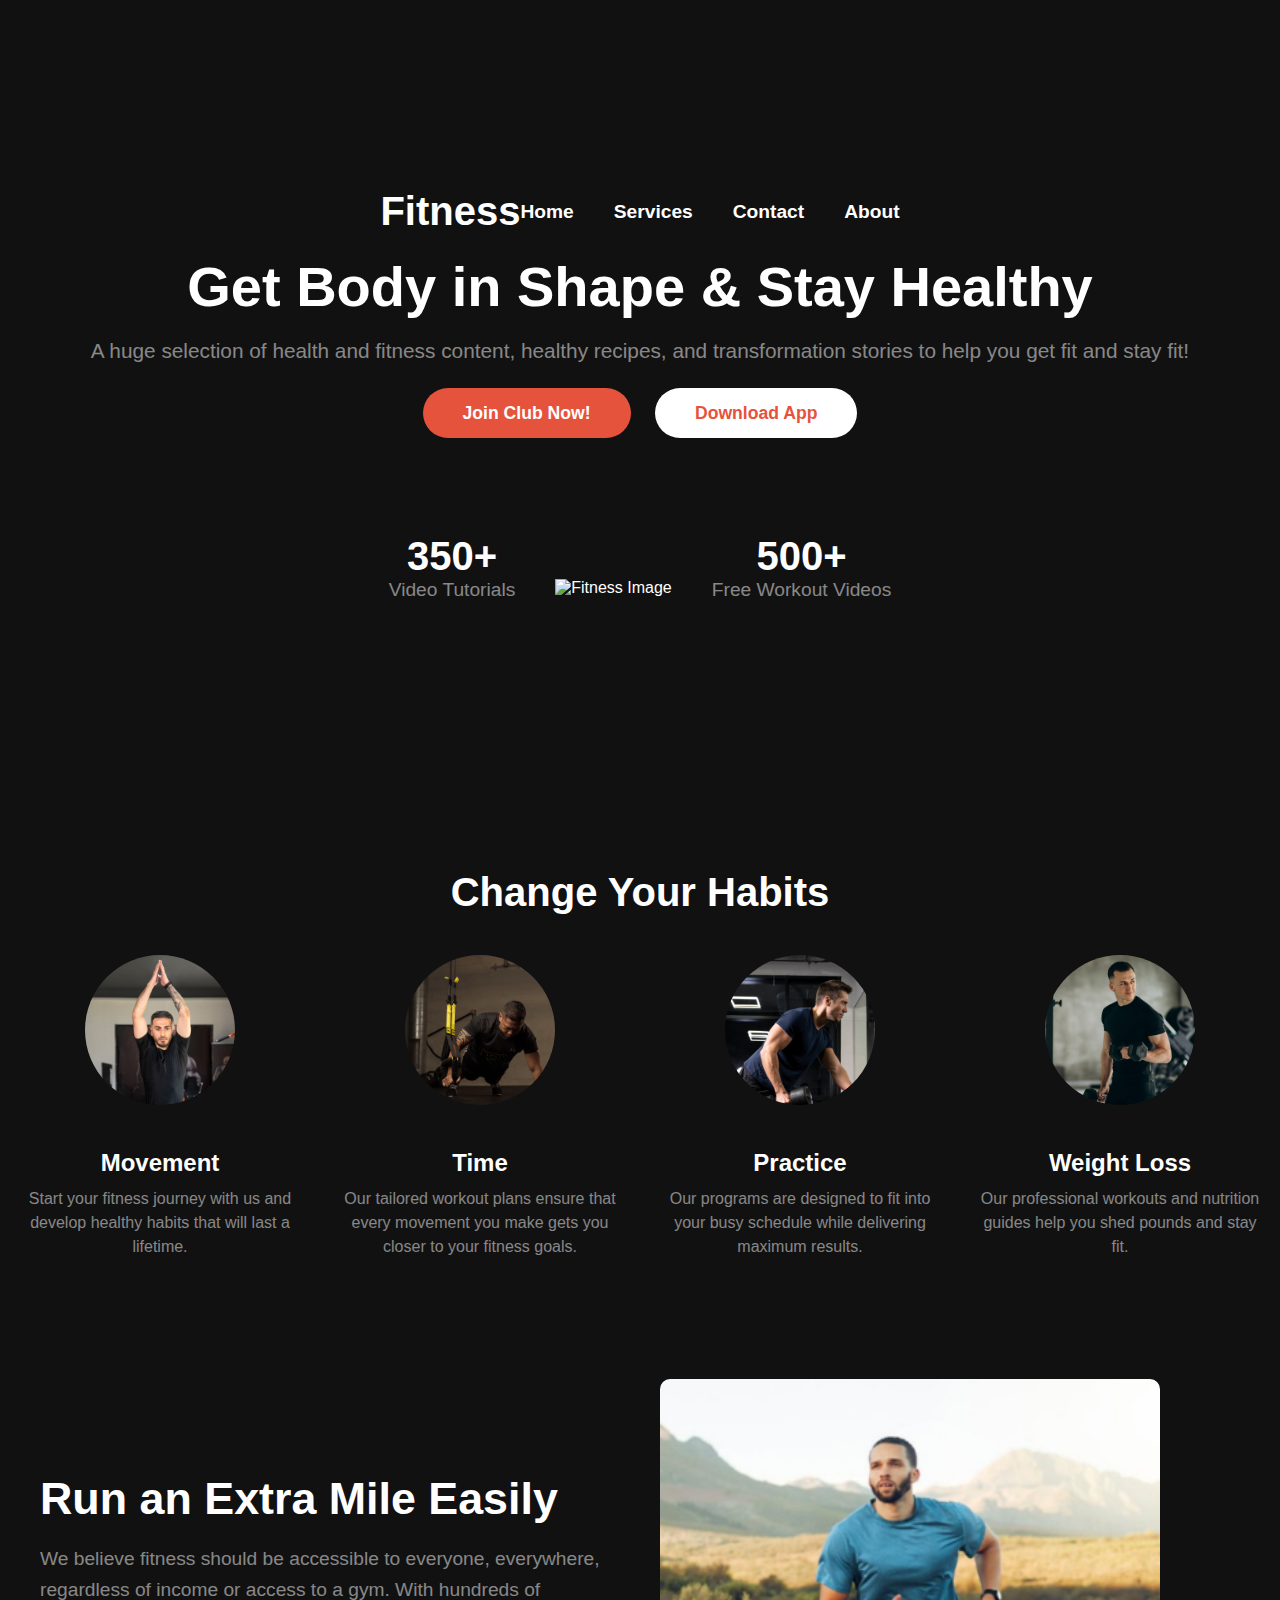
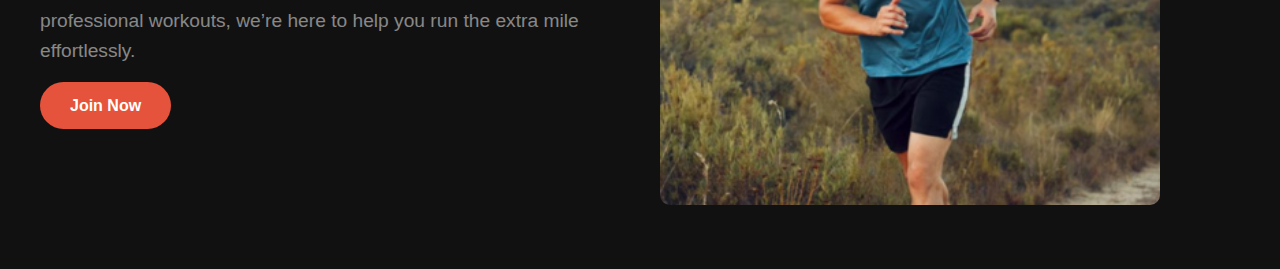
==== index.html @ 3d21db35 "first commit" ====
<!DOCTYPE html>
<html lang="en">
<head>
    <meta charset="UTF-8">
    <meta name="viewport" content="width=device-width, initial-scale=1.0">
    <title>Fitness Club - Get in Shape</title>
    <link rel="stylesheet" href="styles.css">
    <link rel="stylesheet" href="https://cdnjs.cloudflare.com/ajax/libs/font-awesome/6.0.0-beta3/css/all.min.css">
</head>
<body>
    <!-- Hero Section -->
    <header class="hero-section">
        <nav class="navbar">
            <div class="logo">
                <h2>Fitness</h2>
            </div>
            <ul class="nav-links">
                <li><a href="#">Home</a></li>
                <li><a href="#">Services</a></li>
                <li><a href="#">Contact</a></li>
                <li><a href="#">About</a></li>
            </ul>
        </nav>
        <div class="hero-content">
            <div class="hero-text">
                <h1>Get Body in Shape & Stay Healthy</h1>
                <p>A huge selection of health and fitness content, healthy recipes, and transformation stories to help you get fit and stay fit!</p>
                <div class="cta-buttons">
                    <a href="#" class="btn primary-btn">Join Club Now!</a>
                    <a href="#" class="btn secondary-btn">Download App</a>
                </div>
            </div>
            <div class="stats">
                <div class="mini-cards">
                    <h3>350+</h3>
                    <p>Video Tutorials</p>
                </div>
                <img src="images/images 2.png" alt="Fitness Image" class="stats-img">
                <div class="mini-cards">
                    <h3>500+</h3>
                    <p>Free Workout Videos</p>
                </div>
            </div>
        </div>
    </header>

    <section class="core-features">
        <h2>Change Your Habits</h2>
        <div class="features-grid">
            <div class="feature-item">
                <img class="round-image" src="images/image 2.png" alt="Movement">
                <h3>Movement</h3>
                <p>Start your fitness journey with us and develop healthy habits that will last a lifetime.</p>
            </div>
            <div class="feature-item">
                <img class="round-image" src="images/image 3.png" alt="Time">
                <h3>Time</h3>
                <p>Our tailored workout plans ensure that every movement you make gets you closer to your fitness goals.</p>
            </div>
            <div class="feature-item">
                <img class="round-image" src="images/image 4.png" alt="Practice">
                <h3>Practice</h3>
                <p>Our programs are designed to fit into your busy schedule while delivering maximum results.</p>
            </div>
            <div class="feature-item">
                <img class="round-image" src="images/image 5.png" alt="Weight Loss">
                <h3>Weight Loss</h3>
                <p>Our professional workouts and nutrition guides help you shed pounds and stay fit.</p>
            </div>
        </div>
    </section>
    

    <section class="run-extra-mile">
        <div class="content-wrapper">
            <div class="text-section">
                <h2>Run an Extra Mile Easily</h2>
                <p>We believe fitness should be accessible to everyone, everywhere, regardless of income or access to a gym. With hundreds of professional workouts, we’re here to help you run the extra mile effortlessly.</p>
                <a href="#" class="btn primary-btn">Join Now</a>
            </div>
            <div class="image-section">
                <img src="images/run.png" alt="Running Image">
            </div>
        </div>
    </section>
    


    
    
</body>
</html>
---- styles.css ----
/* General Styles */
* {
    margin: 0;
    padding: 0;
    box-sizing: border-box;
}

body {
    font-family: 'Arial', sans-serif;
    background-color: #222; /* Dark background */
    color: white;
}

a {
    text-decoration: none;
    color: inherit;
}

/* Title and Subtitle Styles */
h1, h2, h3 {
    color: rgb(255, 255, 255); /* Pure white for titles */
}

p {
    color: rgba(255, 255, 255, 0.5); /* 50% opacity for subtitles */
}

/* Navbar Styles */
.navbar {
    display: flex;
    justify-content: space-between;
    align-items: center;
    background-color: #111;
    padding: 20px 50px;
}

.logo h2 {
    color: rgb(255, 255, 255); /* Pure white for logo title */
    font-size: 2.5rem;
    font-weight: bold;
}

.nav-links {
    list-style: none;
    display: flex;
    gap: 40px;
}

.nav-links li {
    display: inline-block;
}

.nav-links a {
    font-weight: bold;
    font-size: 1.2rem;
    color: rgb(255, 255, 255); /* Pure white for navbar links */
    transition: color 0.3s ease;
}

.nav-links a:hover {
    color: rgb(230, 83, 60); /* Hover color remains the primary color */
}

/* Hero Section */
.hero-section {
    background-color: #111; /* Dark background */
    min-height: 90vh;
    display: flex;
    flex-direction: column;
    justify-content: center;
    align-items: center;
    text-align: center;
    padding: 0 20px;
}

.hero-content {
    display: flex;
    flex-direction: column;
    align-items: center;
}

.hero-text {
    margin-bottom: 20px; /* Add spacing between text and buttons */
}

.hero-content h1 {
    font-size: 3.5rem;
    margin-bottom: 20px;
}

.hero-content p {
    font-size: 1.3rem;
    margin-bottom: 40px;
}

.cta-buttons {
    margin-bottom: 50px;
}

.cta-buttons .btn {
    padding: 15px 40px;
    border-radius: 30px;
    margin: 10px;
    font-size: 1.1rem;
    font-weight: bold;
    transition: background 0.3s ease;
}

.primary-btn {
    background: rgb(230, 83, 60); /* Primary color for Join button */
    color: white;
}

.primary-btn:hover {
    background: #c35440;
}

.secondary-btn {
    background: white;
    color: rgb(230, 83, 60);
}

.secondary-btn:hover {
    background: #f1f1f1;
    color: #c35440;
}

/* Stats Section */
.stats {
    display: flex;
    justify-content: center;
    align-items: center;
    gap: 40px;
    margin-top: 40px;
}

.stats div {
    text-align: center; /* Center text for stats */
}

.stats div h3 {
    font-size: 2.5rem;
}

.stats div p {
    font-size: 1.2rem;
}



/* Core Features Section */
.core-features {
    background-color: #111; /* Dark background for the section */
    color: white;
    padding: 60px 20px;
    text-align: center;
}

.core-features h2 {
    font-size: 2.5rem;
    margin-bottom: 40px;
}

.features-grid {
    display: grid;
    grid-template-columns: repeat(4, 1fr); /* Four columns for larger screens */
    gap: 40px;
}

.feature-item {
    text-align: center;
}

.feature-item h3 {
    font-size: 1.5rem;
    margin-top: 20px;
    margin-bottom: 10px;
}

.feature-item p {
    font-size: 1rem;
    line-height: 1.5;
}

/* Round Image */
.round-image {
    border-radius: 50%;
    width: 150px;
    height: 150px;
    object-fit: cover; /* Ensure the image stays round and centered */
    margin-bottom: 20px;
}

/* Run an Extra Mile Section */
.run-extra-mile {
    background-color: #111; /* Dark background to match the theme */
    color: white;
    padding: 60px 20px;
    display: flex;
    justify-content: center;
    align-items: center;
}

.content-wrapper {
    display: flex;
    flex-direction: row;
    align-items: center;
    max-width: 1200px;
    width: 100%;
    gap: 40px;
}

.text-section {
    flex: 1;
    text-align: left;
}

.text-section h2 {
    font-size: 2.8rem;
    margin-bottom: 20px;
}

.text-section p {
    font-size: 1.2rem;
    line-height: 1.6;
    margin-bottom: 30px;
}

.text-section .btn {
    padding: 15px 30px;
    background-color: rgb(230, 83, 60); /* Primary button color */
    color: white;
    border-radius: 30px;
    text-decoration: none;
    font-weight: bold;
}

.image-section {
    flex: 1;
}

.image-section img {
    width: 100%;
    max-width: 500px; /* Adjust image size */
    height: auto;
    border-radius: 10px;
}

/* Trainings and Exercises Section */
.trainings-exercises {
    background-color: #111; /* Dark background */
    color: white;
    padding: 60px 20px;
    text-align: center;
}

.trainings-exercises h2 {
    font-size: 2.5rem;
    color: rgb(255, 255, 255); /* Pure white for title */
    margin-bottom: 20px;
}

.trainings-exercises p {
    font-size: 1.2rem;
    color: rgba(255, 255, 255, 0.5); /* 50% opacity for subtitle */
    margin-bottom: 40px;
}

.exercises-grid {
    display: grid;
    grid-template-columns: repeat(4, 1fr); /* Four columns for larger screens */
    gap: 40px;
}

.exercise-item {
    text-align: center;
}

.exercise-item img {
    width: 100%;
    max-width: 250px;
    height: auto;
    border-radius: 10px;
    margin-bottom: 20px;
}

.exercise-item h3 {
    font-size: 1.5rem;
    color: rgb(255, 255, 255); /* Pure white for exercise names */
    margin-bottom: 10px;
}

.exercise-item p {
    font-size: 1rem;
    color: rgba(255, 255, 255, 0.5); /* 50% opacity for exercise descriptions */
    line-height: 1.5;
}




/* Responsive Design */
@media (max-width: 768px) {
    .hero-content {
        flex-direction: column; /* Ensure column direction on small screens */
    }

    .hero-content h1 {
        font-size: 2.8rem;
    }

    .cta-buttons .btn {
        font-size: 1rem;
        padding: 10px 30px;
    }

    .stats {
        flex-direction: column;
        gap: 20px;
    }

    .features-grid {
        grid-template-columns: 1fr; /* Stack features on small screens */
        gap: 20px;
    }

    .core-features h2 {
        font-size: 2rem;
    }

    .feature-item h3 {
        font-size: 1.2rem;
    }

    .content-wrapper {
        flex-direction: column;
        text-align: center;
    }

    .text-section {
        text-align: center;
    }

    .image-section img {
        max-width: 100%;
        margin-top: 20px;
    }
}
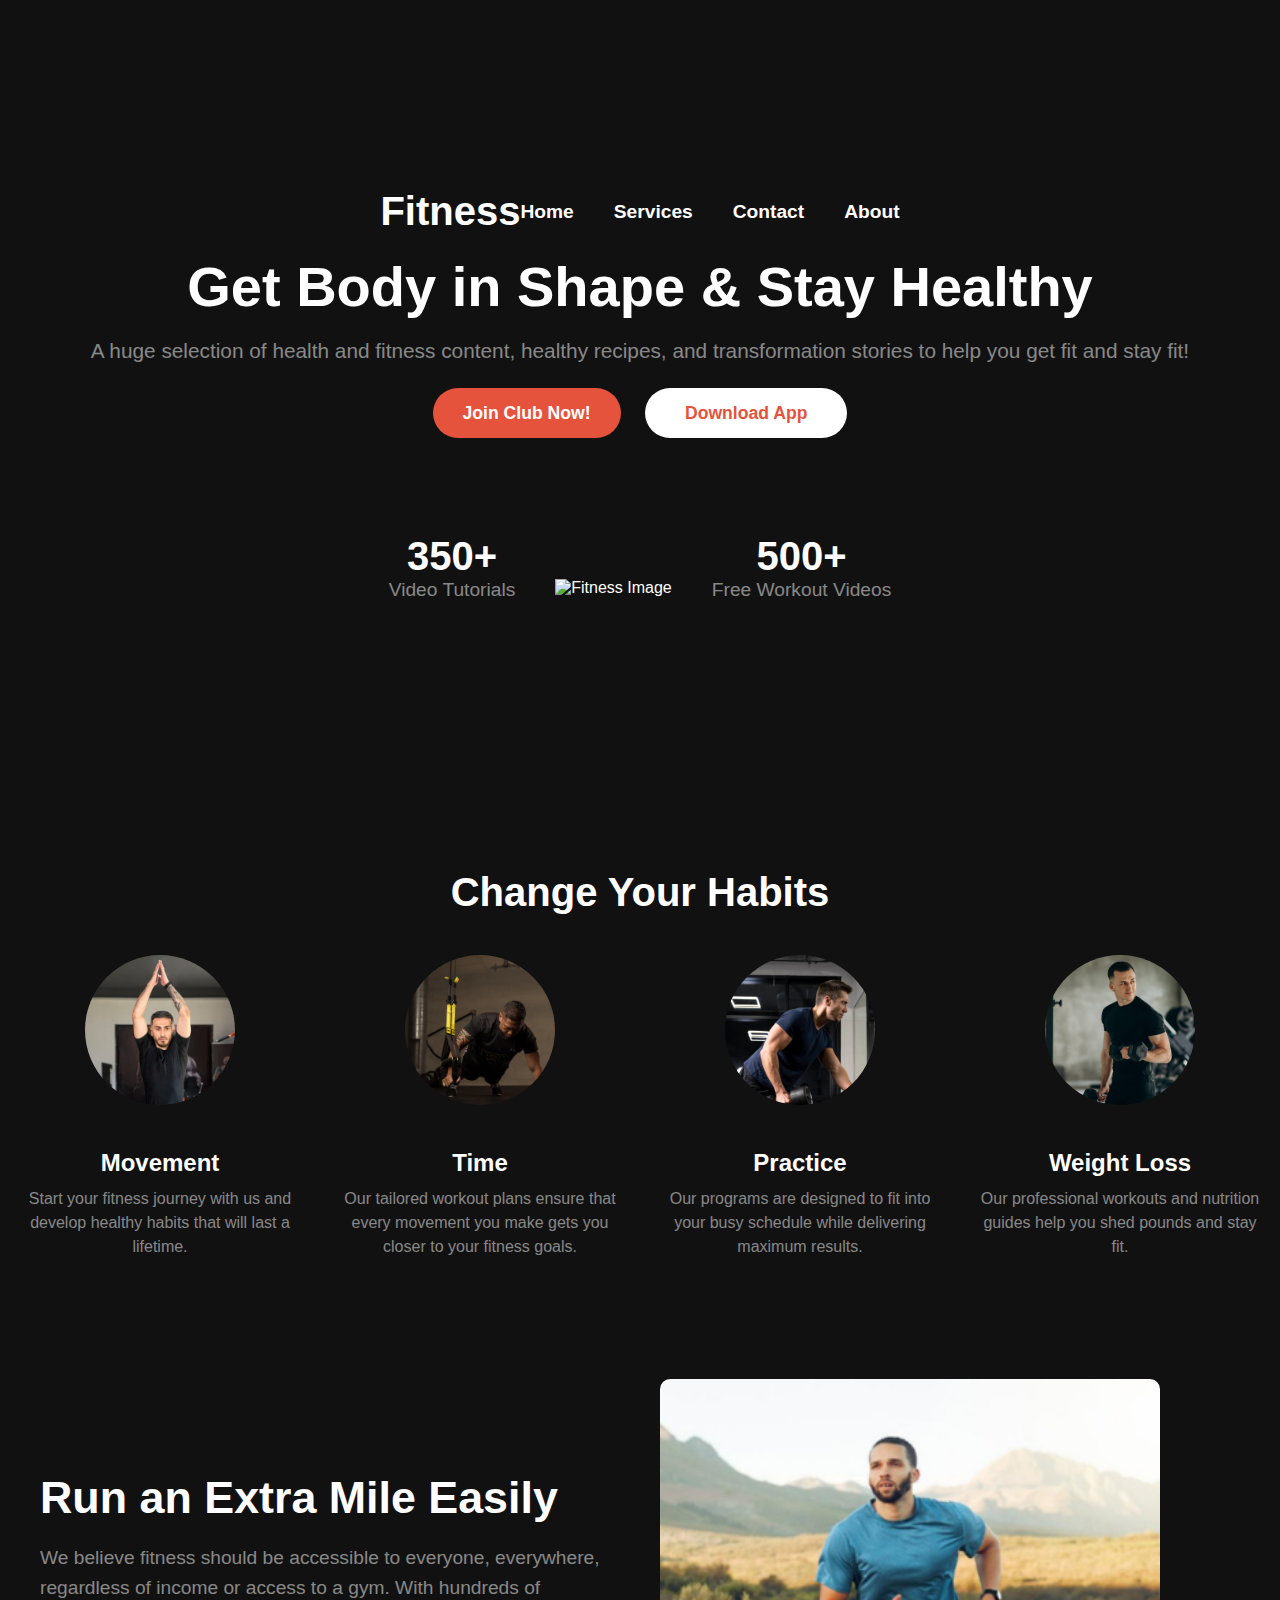
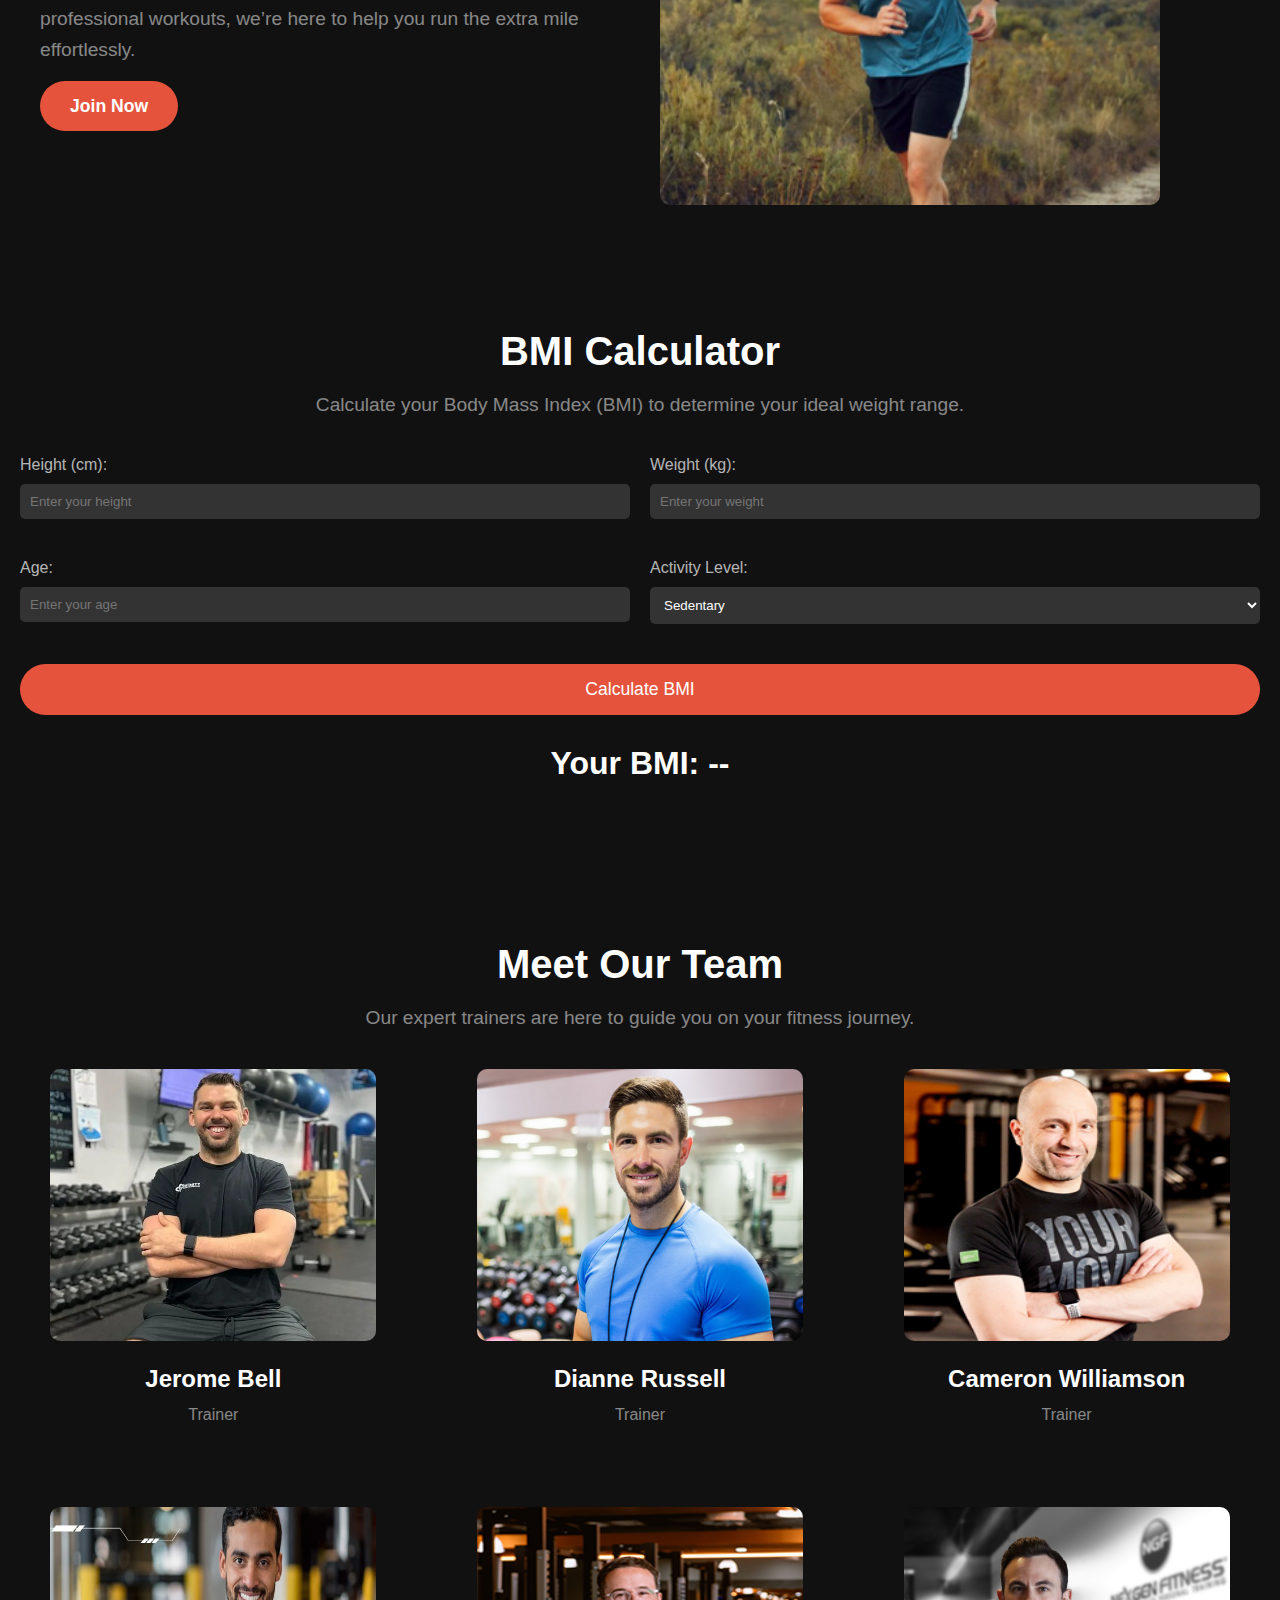
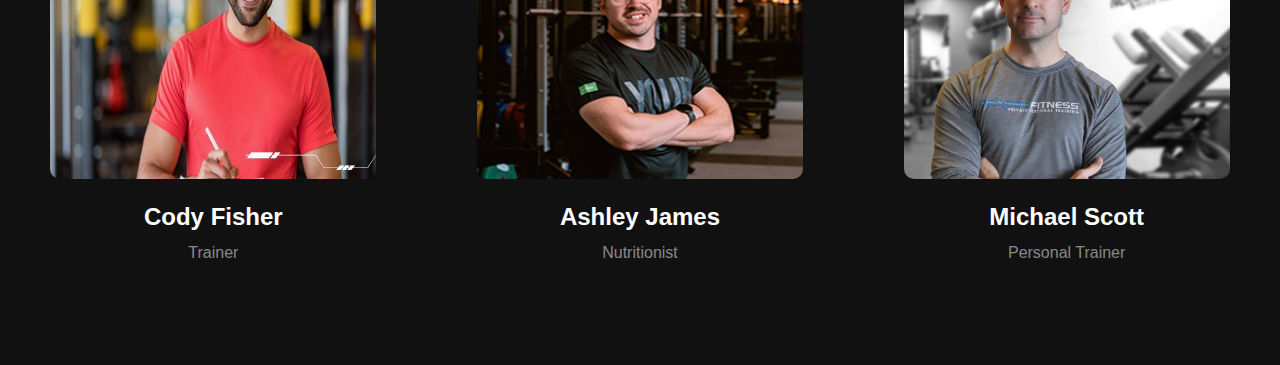
==== commit 3131c316: "team section done" ====
--- a/index.html
+++ b/index.html
@@ -86,7 +86,93 @@
     
 
 
+    <section class="bmi-calculator">
+        <h2>BMI Calculator</h2>
+        <p>Calculate your Body Mass Index (BMI) to determine your ideal weight range.</p>
+        
+        <div class="calculator-form">
+            <div class="form-group">
+                <label for="height">Height (cm):</label>
+                <input type="number" id="height" name="height" placeholder="Enter your height">
+            </div>
     
+            <div class="form-group">
+                <label for="weight">Weight (kg):</label>
+                <input type="number" id="weight" name="weight" placeholder="Enter your weight">
+            </div>
+    
+            <div class="form-group">
+                <label for="age">Age:</label>
+                <input type="number" id="age" name="age" placeholder="Enter your age">
+            </div>
+    
+            <div class="form-group">
+                <label for="activity">Activity Level:</label>
+                <select id="activity" name="activity">
+                    <option value="sedentary">Sedentary</option>
+                    <option value="light">Lightly Active</option>
+                    <option value="moderate">Moderately Active</option>
+                    <option value="very">Very Active</option>
+                </select>
+            </div>
+    
+            <button class="btn primary-btn" onclick="calculateBMI()">Calculate BMI</button>
+        </div>
+    
+        <div class="bmi-result">
+            <h3>Your BMI: <span id="bmi-value">--</span></h3>
+            <p id="bmi-status"></p>
+        </div>
+    </section>
+    
+    <!-- optional secction  -->
+
+
+
+    <!-- optional secction  -->
+
+
+    
+    <!-- Meet Our Team Section  -->
+    <section class="meet-our-team">
+        <h2>Meet Our Team</h2>
+        <p>Our expert trainers are here to guide you on your fitness journey.</p>
+        
+        <div class="team-grid">
+            <div class="team-member">
+                <div class="team-member-img-div"><img src="images/trainer1.png" alt="Jerome Bell"></div>
+                <h3>Jerome Bell</h3>
+                <p>Trainer</p>
+            </div>
+            <div class="team-member">
+                <div class="team-member-img-div"><img src="images/trainer2.png" alt="Jerome Bell"></div>
+                <h3>Dianne Russell</h3>
+                <p>Trainer</p>
+            </div>
+            <div class="team-member">
+                <div class="team-member-img-div"><img src="images/trainer3.png" alt="Jerome Bell"></div>
+                <h3>Cameron Williamson</h3>
+                <p>Trainer</p>
+            </div>
+            <div class="team-member">
+                <div class="team-member-img-div"><img src="images/trainer4.png" alt="Jerome Bell"></div>
+                <h3>Cody Fisher</h3>
+                <p>Trainer</p>
+            </div>
+            <div class="team-member">
+                <div class="team-member-img-div"><img src="images/trainer5.png" alt="Jerome Bell"></div>
+                <h3>Ashley James</h3>
+                <p>Nutritionist</p>
+            </div>
+            <div class="team-member">
+                <div class="team-member-img-div"><img src="images/trainer6.png" alt="Jerome Bell"></div>
+                <h3>Michael Scott</h3>
+                <p>Personal Trainer</p>
+            </div>
+        </div>
+    </section>
+    
+    <!-- Meet Our Team Section  -->
     
 </body>
 </html>
--- a/styles.css
+++ b/styles.css
@@ -103,7 +103,7 @@
     margin: 10px;
     font-size: 1.1rem;
     font-weight: bold;
-    transition: background 0.3s ease;
+    
 }
 
 .primary-btn {
@@ -295,6 +295,138 @@
     color: rgba(255, 255, 255, 0.5); /* 50% opacity for exercise descriptions */
     line-height: 1.5;
 }
+/* BMI Calculator Section */
+.bmi-calculator {
+    background-color: #111; /* Dark background */
+    color: white;
+    padding: 60px 20px;
+    text-align: center;
+}
+
+.bmi-calculator h2 {
+    font-size: 2.5rem;
+    color: rgb(255, 255, 255); /* Pure white for title */
+    margin-bottom: 20px;
+}
+
+.bmi-calculator p {
+    font-size: 1.2rem;
+    color: rgba(255, 255, 255, 0.5); /* 50% opacity for subtitle */
+    margin-bottom: 40px;
+}
+
+.calculator-form {
+    display: grid;
+    grid-template-columns: repeat(2, 1fr);
+    gap: 20px;
+    margin-bottom: 30px;
+}
+
+.form-group {
+    display: flex;
+    flex-direction: column;
+    align-items: flex-start;
+    color: rgba(255, 255, 255, 0.7); /* Slightly lighter color for labels */
+}
+
+.form-group label {
+    margin-bottom: 10px;
+}
+
+.form-group input,
+.form-group select {
+    width: 100%;
+    padding: 10px;
+    border: none;
+    border-radius: 5px;
+    background-color: #333;
+    color: white;
+    margin-bottom: 20px;
+}
+
+.btn.primary-btn {
+    grid-column: span 2;
+    padding: 15px 30px;
+    background-color: rgb(230, 83, 60);
+    color: white;
+    border-radius: 30px;
+    cursor: pointer;
+    border: none;
+    font-size: 1.1rem;
+}
+
+.bmi-result {
+    margin-top: 30px;
+}
+
+.bmi-result h3 {
+    font-size: 2rem;
+    color: rgb(255, 255, 255);
+}
+
+.bmi-result p {
+    font-size: 1.2rem;
+    color: rgba(255, 255, 255, 0.5);
+}
+
+
+/* Meet Our Team Section */
+.meet-our-team {
+    background-color: #111; /* Dark background */
+    color: white;
+    padding: 60px 20px;
+    text-align: center;
+}
+
+.meet-our-team h2 {
+    font-size: 2.5rem;
+    color: rgb(255, 255, 255); /* Pure white for title */
+    margin-bottom: 20px;
+}
+
+.meet-our-team p {
+    font-size: 1.2rem;
+    color: rgba(255, 255, 255, 0.5); /* 50% opacity for subtitle */
+    margin-bottom: 40px;
+}
+
+.team-grid {
+    display: grid;
+    grid-template-columns: repeat(3, 1fr); /* Three columns for larger screens */
+    gap: 40px;
+}
+
+.team-member {
+    text-align: center;
+}
+
+.team-member img {
+    width: 100%;
+    
+    height: auto;
+    border-radius: 10px;
+    margin-bottom: 20px;
+    height: 272px;
+    width: 326px;
+}
+/* .team-member-img-div{
+    height: 272px;
+    width: 326px;
+} */
+.team-member h3 {
+    font-size: 1.5rem;
+    color: rgb(255, 255, 255); /* Pure white for team member names */
+    margin-bottom: 10px;
+}
+
+.team-member p {
+    font-size: 1rem;
+    color: rgba(255, 255, 255, 0.5); /* 50% opacity for team member roles */
+    line-height: 1.5;
+}
+
+
+
 
 
 
@@ -345,4 +477,23 @@
         max-width: 100%;
         margin-top: 20px;
     }
-}
+    .calculator-form {
+        grid-template-columns: 1fr; /* Stack form fields on small screens */
+    }
+
+    .bmi-calculator h2 {
+        font-size: 2rem;
+    }
+    .team-grid {
+        grid-template-columns: 1fr; /* Stack team members on small screens */
+        gap: 20px;
+    }
+
+    .meet-our-team h2 {
+        font-size: 2rem;
+    }
+
+    .team-member h3 {
+        font-size: 1.2rem;
+    }
+}
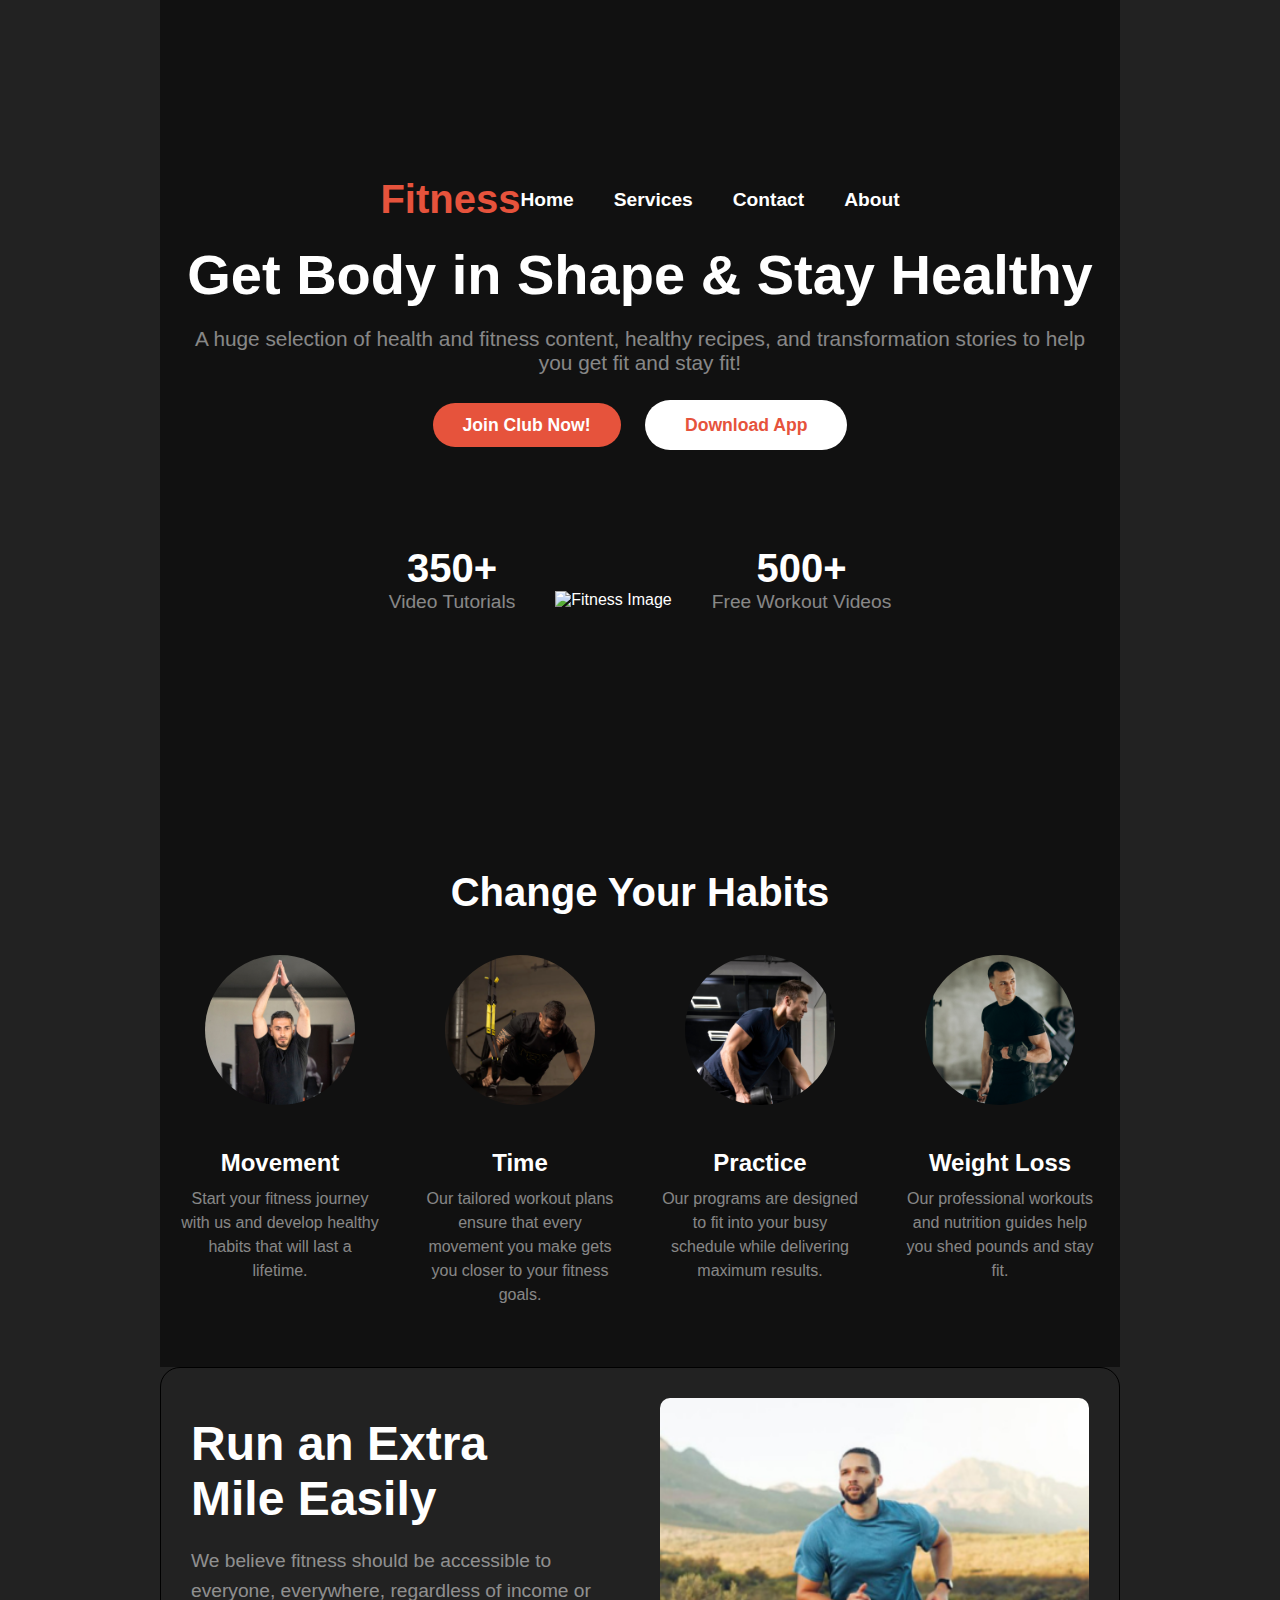
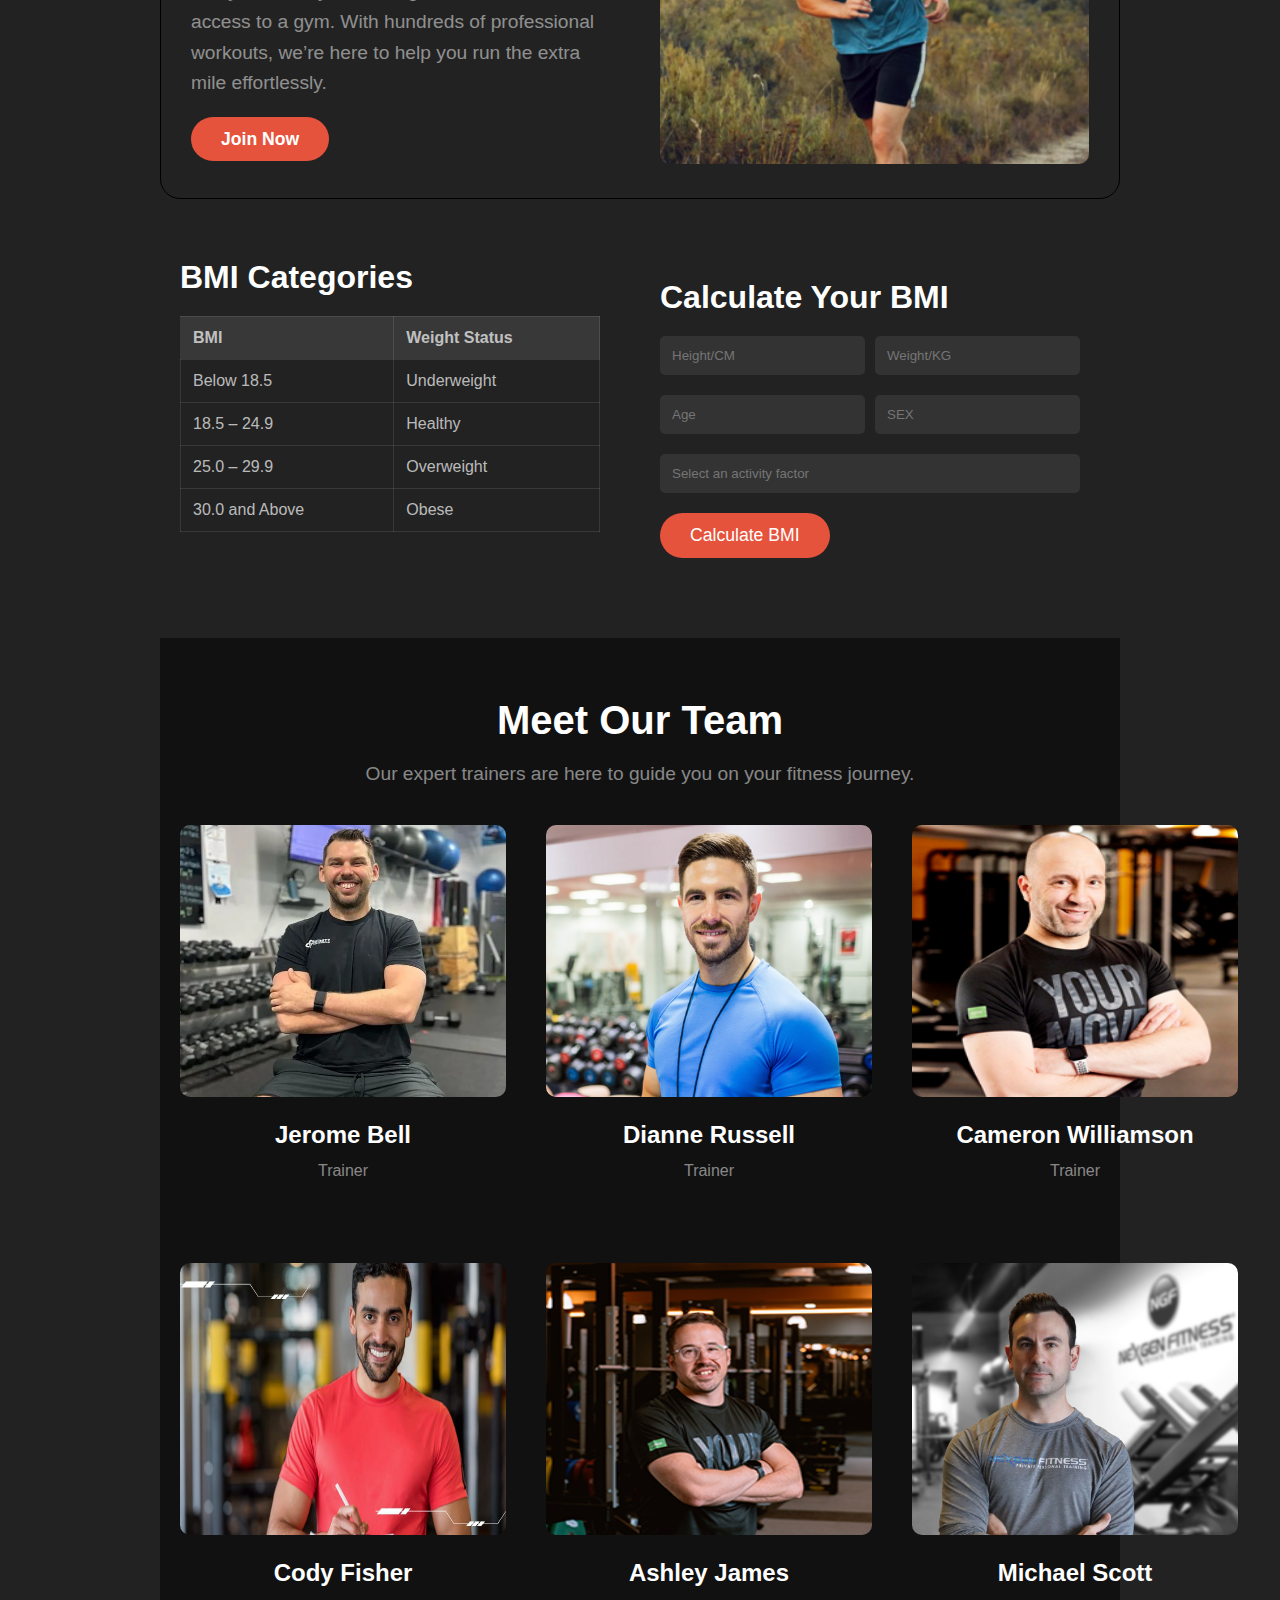
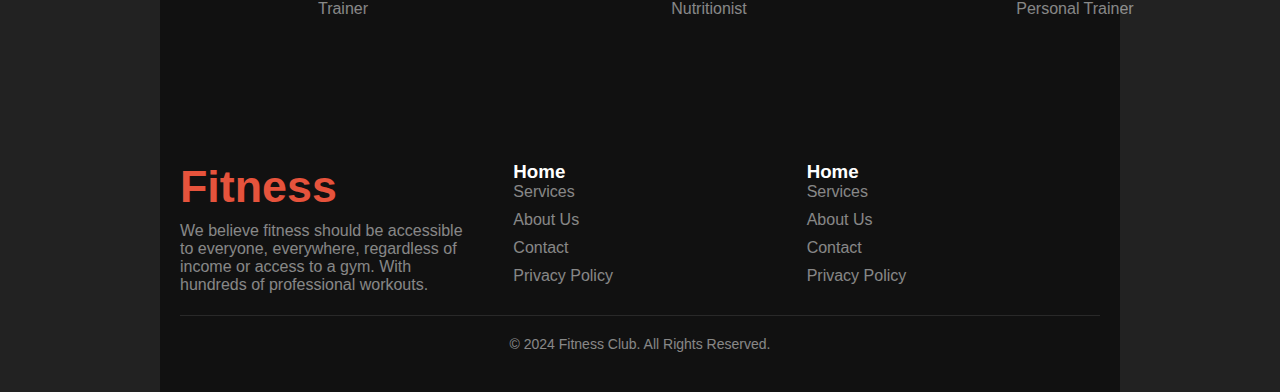
==== commit 33d925e2: "footer section done" ====
--- a/index.html
+++ b/index.html
@@ -7,7 +7,7 @@
     <link rel="stylesheet" href="styles.css">
     <link rel="stylesheet" href="https://cdnjs.cloudflare.com/ajax/libs/font-awesome/6.0.0-beta3/css/all.min.css">
 </head>
-<body>
+<body class="both-side-margin">
     <!-- Hero Section -->
     <header class="hero-section">
         <nav class="navbar">
@@ -74,7 +74,7 @@
     <section class="run-extra-mile">
         <div class="content-wrapper">
             <div class="text-section">
-                <h2>Run an Extra Mile Easily</h2>
+                <h2>Run an Extra <br> Mile Easily</h2>
                 <p>We believe fitness should be accessible to everyone, everywhere, regardless of income or access to a gym. With hundreds of professional workouts, we’re here to help you run the extra mile effortlessly.</p>
                 <a href="#" class="btn primary-btn">Join Now</a>
             </div>
@@ -86,42 +86,57 @@
     
 
 
-    <section class="bmi-calculator">
-        <h2>BMI Calculator</h2>
-        <p>Calculate your Body Mass Index (BMI) to determine your ideal weight range.</p>
-        
-        <div class="calculator-form">
-            <div class="form-group">
-                <label for="height">Height (cm):</label>
-                <input type="number" id="height" name="height" placeholder="Enter your height">
-            </div>
-    
-            <div class="form-group">
-                <label for="weight">Weight (kg):</label>
-                <input type="number" id="weight" name="weight" placeholder="Enter your weight">
-            </div>
-    
-            <div class="form-group">
-                <label for="age">Age:</label>
-                <input type="number" id="age" name="age" placeholder="Enter your age">
-            </div>
-    
-            <div class="form-group">
-                <label for="activity">Activity Level:</label>
-                <select id="activity" name="activity">
-                    <option value="sedentary">Sedentary</option>
-                    <option value="light">Lightly Active</option>
-                    <option value="moderate">Moderately Active</option>
-                    <option value="very">Very Active</option>
-                </select>
-            </div>
-    
-            <button class="btn primary-btn" onclick="calculateBMI()">Calculate BMI</button>
-        </div>
-    
-        <div class="bmi-result">
-            <h3>Your BMI: <span id="bmi-value">--</span></h3>
-            <p id="bmi-status"></p>
+    <section class="bmi-section">
+        <div class="bmi-wrapper">
+            <!-- Left side: BMI Table -->
+            <div class="bmi-table">
+                <h3>BMI Categories</h3>
+                <table>
+                    <thead>
+                        <tr>
+                            <th>BMI</th>
+                            <th>Weight Status</th>
+                        </tr>
+                    </thead>
+                    <tbody>
+                        <tr>
+                            <td>Below 18.5</td>
+                            <td>Underweight</td>
+                        </tr>
+                        <tr>
+                            <td>18.5 – 24.9</td>
+                            <td>Healthy</td>
+                        </tr>
+                        <tr>
+                            <td>25.0 – 29.9</td>
+                            <td>Overweight</td>
+                        </tr>
+                        <tr>
+                            <td>30.0 and Above</td>
+                            <td>Obese</td>
+                        </tr>
+                    </tbody>
+                </table>
+            </div>
+    
+            <!-- Right side: BMI Input Form -->
+            <div class="bmi-input">
+                <h3>Calculate Your BMI</h3>
+                <div class="input-group display-flex">
+                    
+                    <input type="number" class="marjin-tght" placeholder="Height/CM">
+                    <input type="number"  placeholder="Weight/KG">
+                </div>
+                <div class="input-group display-flex ">
+                    <input type="number" class="marjin-tght" placeholder="Age">
+                    <input type="number" c placeholder="SEX">
+                </div>
+                <div class="input-group">
+                    <input type="number"  placeholder="Select an activity factor">
+                </div>
+                <button class="btn primary-btn" >Calculate BMI</button>
+                
+            </div>
         </div>
     </section>
     
@@ -174,5 +189,43 @@
     
     <!-- Meet Our Team Section  -->
     
+    <!-- footer section  -->
+    <footer class="footer">
+        <div class="footer-container">
+            <div class="footer-logo">
+                <h2 class="footer-title">Fitness</h2>
+                <p>We believe fitness should be accessible to everyone, everywhere, regardless of income or access to a gym. With hundreds of professional workouts.</p>
+            </div>
+    
+            <div class="footer-links">
+                <h3>Home</h3>
+                <ul>
+                    
+                    <li><a href="#">Services</a></li>
+                    <li><a href="#">About Us</a></li>
+                    <li><a href="#">Contact</a></li>
+                    <li><a href="#">Privacy Policy</a></li>
+                </ul>
+            </div>
+            <div class="footer-links">
+                <h3>Home</h3>
+                <ul>
+                    
+                    <li><a href="#">Services</a></li>
+                    <li><a href="#">About Us</a></li>
+                    <li><a href="#">Contact</a></li>
+                    <li><a href="#">Privacy Policy</a></li>
+                </ul>
+            </div>
+    
+            
+        </div>
+    
+        <div class="footer-bottom">
+            <p>&copy; 2024 Fitness Club. All Rights Reserved.</p>
+        </div>
+    </footer>
+    
+    
 </body>
 </html>
--- a/styles.css
+++ b/styles.css
@@ -3,12 +3,16 @@
     margin: 0;
     padding: 0;
     box-sizing: border-box;
+    
 }
 
 body {
     font-family: 'Arial', sans-serif;
     background-color: #222; /* Dark background */
     color: white;
+    max-width: 75%;
+    margin-left: auto;
+    margin-right: auto;
 }
 
 a {
@@ -23,6 +27,7 @@
 
 p {
     color: rgba(255, 255, 255, 0.5); /* 50% opacity for subtitles */
+    font-size: 14px;
 }
 
 /* Navbar Styles */
@@ -34,12 +39,18 @@
     padding: 20px 50px;
 }
 
+.display-flex{
+    display: flex;
+    
+}
 .logo h2 {
-    color: rgb(255, 255, 255); /* Pure white for logo title */
+    color: rgb(230, 83, 60); /* Pure white for logo title */
     font-size: 2.5rem;
     font-weight: bold;
 }
-
+.marjin-tght{
+    margin-right: 10px;
+}
 .nav-links {
     list-style: none;
     display: flex;
@@ -193,12 +204,15 @@
 
 /* Run an Extra Mile Section */
 .run-extra-mile {
-    background-color: #111; /* Dark background to match the theme */
-    color: white;
-    padding: 60px 20px;
+    background-color: rgb(34, 34, 34); /* Dark background to match the theme */
+    color: white;
+    padding: 30px;
     display: flex;
     justify-content: center;
     align-items: center;
+    border:solid black 0.2px ;
+    border-radius: 20px;
+    
 }
 
 .content-wrapper {
@@ -218,6 +232,8 @@
 .text-section h2 {
     font-size: 2.8rem;
     margin-bottom: 20px;
+    font-size: 48px;
+font-weight: 900;
 }
 
 .text-section p {
@@ -296,63 +312,90 @@
     line-height: 1.5;
 }
 /* BMI Calculator Section */
-.bmi-calculator {
+/* BMI Section */
+.bmi-section {
     background-color: #111; /* Dark background */
     color: white;
     padding: 60px 20px;
-    text-align: center;
-}
-
-.bmi-calculator h2 {
-    font-size: 2.5rem;
+    background-color: #222;
+}
+
+.bmi-wrapper {
+    display: flex;
+    justify-content: space-between;
+    gap: 40px;
+    max-width: 1200px;
+    margin: 0 auto;
+    
+}
+
+.bmi-table {
+    flex: 1;
+}
+
+.bmi-table h3 {
+    font-size: 2rem;
     color: rgb(255, 255, 255); /* Pure white for title */
     margin-bottom: 20px;
 }
 
-.bmi-calculator p {
+.bmi-table table {
+    width: 100%;
+    border-collapse: collapse;
+}
+
+.bmi-table table th, .bmi-table table td {
+    border: 1px solid rgba(255, 255, 255, 0.1);
+    padding: 12px;
+    text-align: left;
+    color: rgba(255, 255, 255, 0.7); /* Slightly lighter white for table text */
+}
+
+.bmi-table table th {
+    background-color: rgba(255, 255, 255, 0.1);
+}
+
+.bmi-input {
+    flex: 1;
+    padding: 20px;
+     /* Darker input background */
+    border-radius: 10px;
+}
+
+.bmi-input h3 {
+    font-size: 2rem;
+    color: rgb(255, 255, 255); /* Pure white for form title */
+    margin-bottom: 20px;
+}
+
+.input-group {
+    margin-bottom: 20px;
+}
+
+.input-group label {
     font-size: 1.2rem;
-    color: rgba(255, 255, 255, 0.5); /* 50% opacity for subtitle */
-    margin-bottom: 40px;
-}
-
-.calculator-form {
-    display: grid;
-    grid-template-columns: repeat(2, 1fr);
-    gap: 20px;
-    margin-bottom: 30px;
-}
-
-.form-group {
-    display: flex;
-    flex-direction: column;
-    align-items: flex-start;
-    color: rgba(255, 255, 255, 0.7); /* Slightly lighter color for labels */
-}
-
-.form-group label {
+    color: rgba(255, 255, 255, 0.5); /* 50% opacity for labels */
     margin-bottom: 10px;
-}
-
-.form-group input,
-.form-group select {
+    display: block;
+}
+
+.input-group input {
     width: 100%;
-    padding: 10px;
+    padding: 12px;
     border: none;
     border-radius: 5px;
     background-color: #333;
     color: white;
-    margin-bottom: 20px;
 }
 
 .btn.primary-btn {
-    grid-column: span 2;
-    padding: 15px 30px;
+    padding: 12px 30px;
     background-color: rgb(230, 83, 60);
     color: white;
     border-radius: 30px;
+    font-size: 1.1rem;
     cursor: pointer;
     border: none;
-    font-size: 1.1rem;
 }
 
 .bmi-result {
@@ -360,14 +403,16 @@
 }
 
 .bmi-result h3 {
-    font-size: 2rem;
-    color: rgb(255, 255, 255);
+    font-size: 1.5rem;
 }
 
 .bmi-result p {
     font-size: 1.2rem;
     color: rgba(255, 255, 255, 0.5);
 }
+
+
+
 
 
 /* Meet Our Team Section */
@@ -425,7 +470,80 @@
     line-height: 1.5;
 }
 
-
+/* Footer Section */
+.footer {
+    background-color: #111; 
+    padding: 40px 20px;
+    color: white;
+}
+
+.footer-container {
+    display: flex;
+    justify-content: space-between;
+    align-items: flex-start;
+    flex-wrap: wrap;
+    max-width: 1200px;
+    margin: 0 auto;
+    padding-bottom: 20px;
+    border-bottom: 1px solid rgba(255, 255, 255, 0.1); 
+}
+
+.footer-logo {
+    flex: 1;
+    text-align: left;
+    padding-right: 40px;
+}
+
+.footer-title{
+    font-size: 70px;
+    color: rgb(230, 83, 60)
+}
+.footer-logo h2 {
+    font-size: 2.8rem;
+    color: rgb(230, 83, 60); 
+    margin-bottom: 10px;
+}
+
+.footer-logo p {
+    font-size: 1rem;
+    color: rgba(255, 255, 255, 0.5); 
+}
+
+.footer-links {
+    flex: 1;
+    text-align: left;
+}
+
+.footer-links ul {
+    list-style: none;
+    padding: 0;
+}
+
+.footer-links ul li {
+    margin-bottom: 10px;
+}
+
+.footer-links ul li a {
+    font-size: 1rem;
+    color: rgba(255, 255, 255, 0.5); 
+    text-decoration: none;
+    transition: color 0.3s ease;
+}
+
+.footer-links ul li a:hover {
+    color: rgb(255, 255, 255); 
+}
+
+
+
+
+
+.footer-bottom {
+    text-align: center;
+    padding-top: 20px;
+    font-size: 0.9rem;
+    color: rgba(255, 255, 255, 0.5); 
+}
 
 
 
@@ -434,7 +552,7 @@
 /* Responsive Design */
 @media (max-width: 768px) {
     .hero-content {
-        flex-direction: column; /* Ensure column direction on small screens */
+        flex-direction: column; 
     }
 
     .hero-content h1 {
@@ -452,7 +570,7 @@
     }
 
     .features-grid {
-        grid-template-columns: 1fr; /* Stack features on small screens */
+        grid-template-columns: 1fr; 
         gap: 20px;
     }
 
@@ -478,14 +596,14 @@
         margin-top: 20px;
     }
     .calculator-form {
-        grid-template-columns: 1fr; /* Stack form fields on small screens */
+        grid-template-columns: 1fr; 
     }
 
     .bmi-calculator h2 {
         font-size: 2rem;
     }
     .team-grid {
-        grid-template-columns: 1fr; /* Stack team members on small screens */
+        grid-template-columns: 1fr; 
         gap: 20px;
     }
 
@@ -496,4 +614,27 @@
     .team-member h3 {
         font-size: 1.2rem;
     }
-}
+    .footer-container {
+        flex-direction: column;
+        align-items: center;
+        text-align: center;
+    }
+
+    .footer-logo, .footer-links, .footer-social {
+        text-align: center;
+        margin-bottom: 20px;
+    }
+
+    .footer-social a {
+        margin-right: 10px;
+    }
+    .bmi-wrapper {
+        flex-direction: column;
+        gap: 20px;
+    }
+
+    .bmi-table, .bmi-input {
+        flex: 1;
+        width: 100%;
+    }
+}
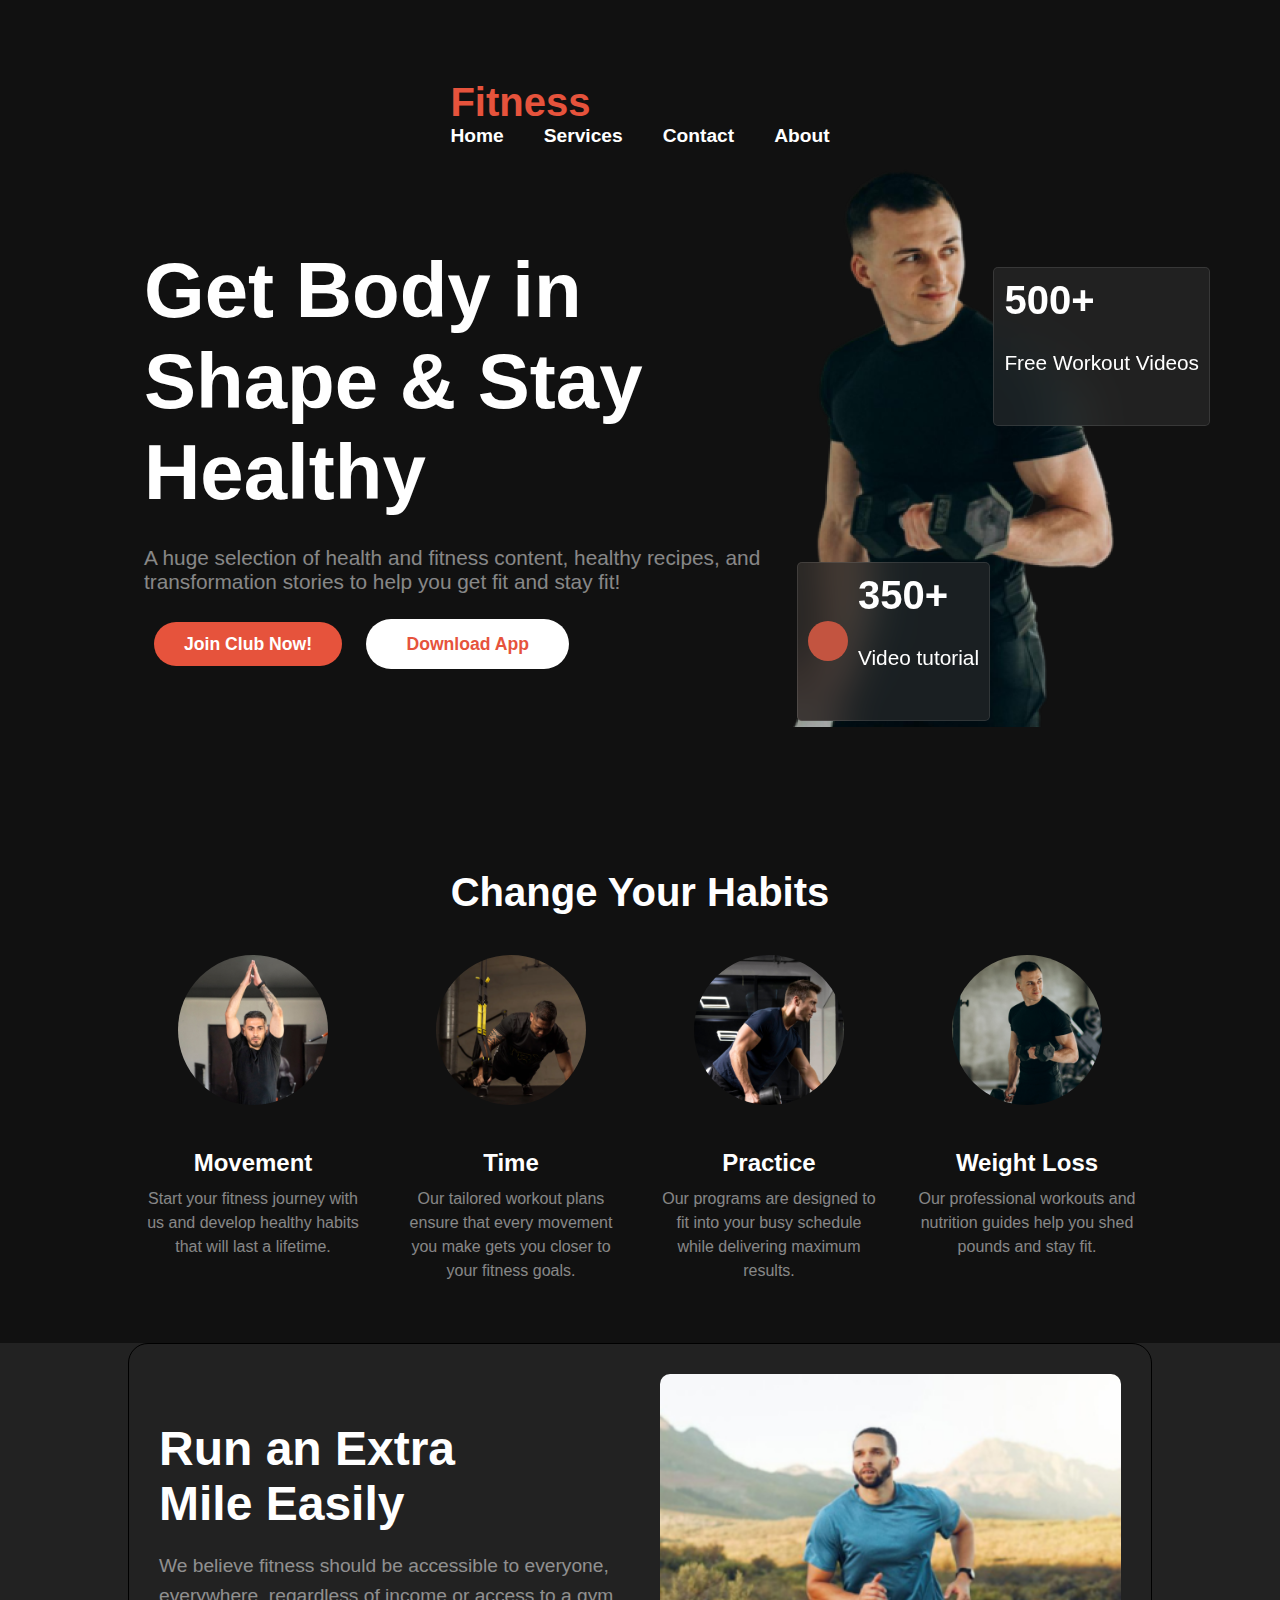
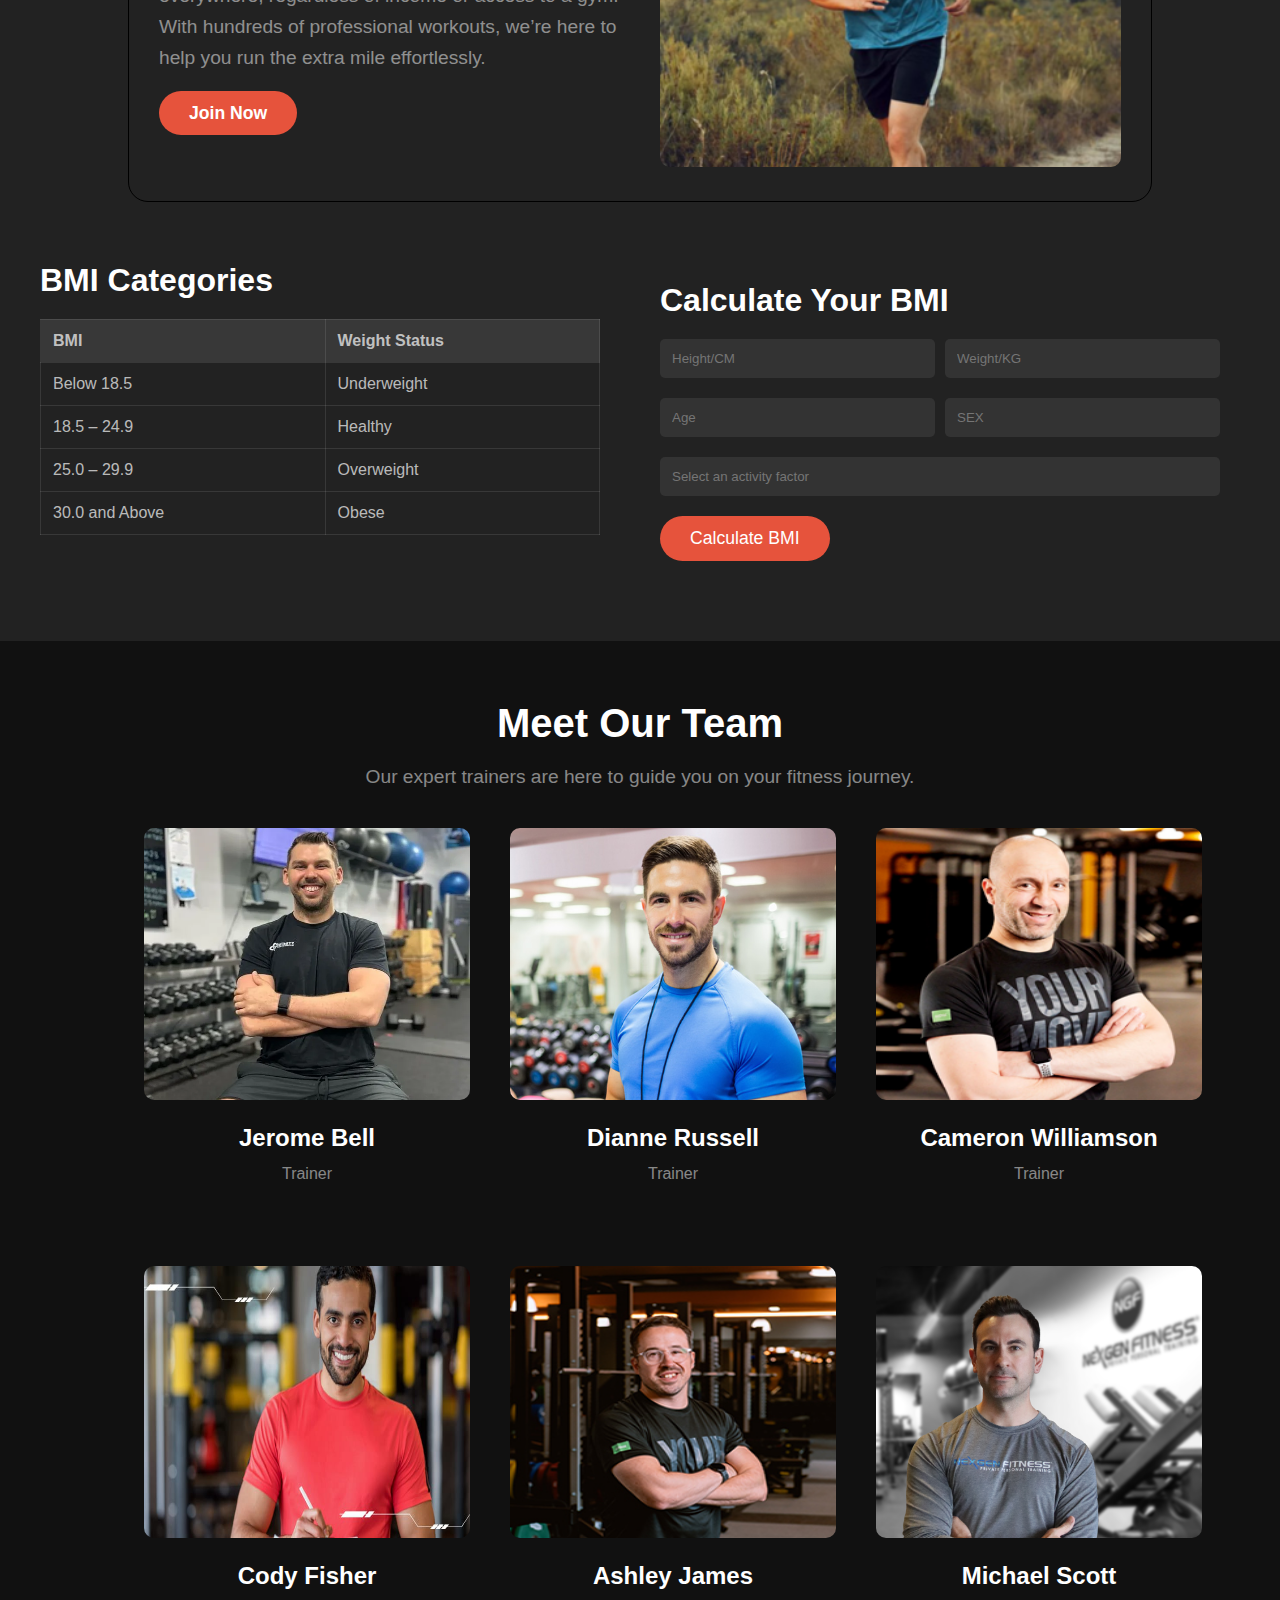
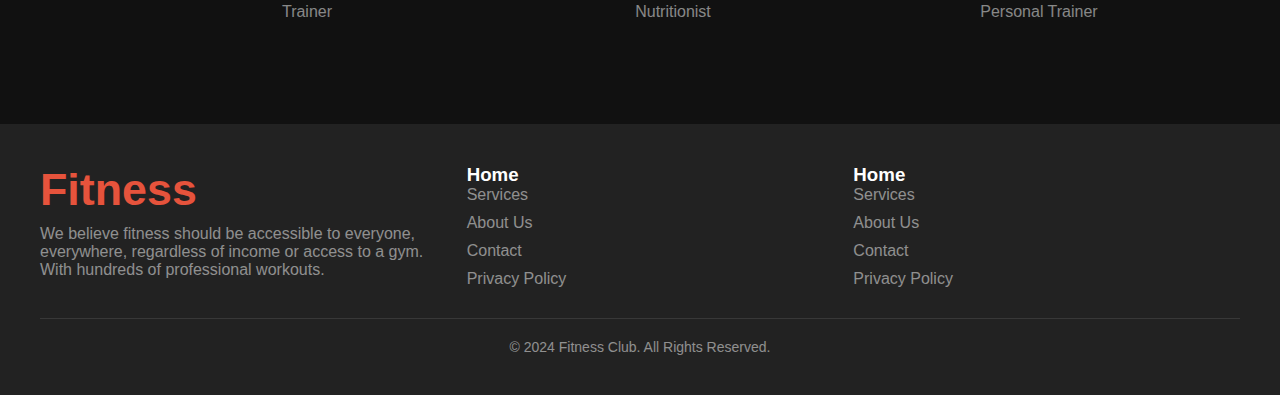
==== commit af6ab74f: "sizing done" ====
--- a/index.html
+++ b/index.html
@@ -21,32 +21,37 @@
                 <li><a href="#">About</a></li>
             </ul>
         </nav>
-        <div class="hero-content">
-            <div class="hero-text">
-                <h1>Get Body in Shape & Stay Healthy</h1>
-                <p>A huge selection of health and fitness content, healthy recipes, and transformation stories to help you get fit and stay fit!</p>
-                <div class="cta-buttons">
-                    <a href="#" class="btn primary-btn">Join Club Now!</a>
-                    <a href="#" class="btn secondary-btn">Download App</a>
-                </div>
-            </div>
-            <div class="stats">
-                <div class="mini-cards">
-                    <h3>350+</h3>
-                    <p>Video Tutorials</p>
-                </div>
-                <img src="images/images 2.png" alt="Fitness Image" class="stats-img">
-                <div class="mini-cards">
-                    <h3>500+</h3>
-                    <p>Free Workout Videos</p>
+        <div class="hero-content ">
+            <div class="display-flex bg-size">
+                <div class="hero-text">
+                    <h1>Get Body in <br> Shape & Stay <br> Healthy</h1>
+                    <p>A huge selection of health and fitness content, healthy recipes, and transformation stories to help you get fit and stay fit!</p>
+                    <div class="cta-buttons">
+                        <a href="#" class="btn primary-btn">Join Club Now!</a>
+                        <a href="#" class="btn secondary-btn">Download App</a>
+                    </div>
+                </div>
+                <div class="image-container">
+                    <img src="images/Images 2.png" alt="Person holding dumbbell">
+                    <div class="overlay-button button-top-right">
+                        <h3 class="font-size-40">500+</h3>
+                        <p class="whait-p">Free Workout Videos</p>
+                    </div>
+                    <div class="overlay-button button-bottom-left">
+                        <div class="stylish-round"></div>
+                        <div>
+                            <h3 class="font-size-40">350+ </h3>
+                        <p class="whait-p">Video tutorial</p>
+                        </div>
+                    </div>
                 </div>
             </div>
         </div>
     </header>
 
-    <section class="core-features">
+    <section class="core-features ">
         <h2>Change Your Habits</h2>
-        <div class="features-grid">
+        <div class="features-grid bg-size">
             <div class="feature-item">
                 <img class="round-image" src="images/image 2.png" alt="Movement">
                 <h3>Movement</h3>
@@ -70,9 +75,9 @@
         </div>
     </section>
     
-
-    <section class="run-extra-mile">
-        <div class="content-wrapper">
+    <!-- run-extra-mile  -->
+    <section class="run-extra-mile bg-size">
+        <div class="content-wrapper ">
             <div class="text-section">
                 <h2>Run an Extra <br> Mile Easily</h2>
                 <p>We believe fitness should be accessible to everyone, everywhere, regardless of income or access to a gym. With hundreds of professional workouts, we’re here to help you run the extra mile effortlessly.</p>
@@ -85,9 +90,9 @@
     </section>
     
 
-
+    <!-- BMI Section  -->
     <section class="bmi-section">
-        <div class="bmi-wrapper">
+        <div class="bmi-wrapper bg-size">
             <!-- Left side: BMI Table -->
             <div class="bmi-table">
                 <h3>BMI Categories</h3>
@@ -149,8 +154,9 @@
 
     
     <!-- Meet Our Team Section  -->
-    <section class="meet-our-team">
-        <h2>Meet Our Team</h2>
+    <section class="meet-our-team ">
+        <div class="bg-size">
+            <h2>Meet Our Team</h2>
         <p>Our expert trainers are here to guide you on your fitness journey.</p>
         
         <div class="team-grid">
@@ -185,13 +191,14 @@
                 <p>Personal Trainer</p>
             </div>
         </div>
+        </div>
     </section>
     
     <!-- Meet Our Team Section  -->
     
     <!-- footer section  -->
     <footer class="footer">
-        <div class="footer-container">
+        <div class="footer-container bg-size">
             <div class="footer-logo">
                 <h2 class="footer-title">Fitness</h2>
                 <p>We believe fitness should be accessible to everyone, everywhere, regardless of income or access to a gym. With hundreds of professional workouts.</p>
--- a/styles.css
+++ b/styles.css
@@ -5,16 +5,21 @@
     box-sizing: border-box;
     
 }
-
+.font-size-40{
+    font-size: 40px;
+font-weight: 900;
+}
 body {
     font-family: 'Arial', sans-serif;
     background-color: #222; /* Dark background */
-    color: white;
-    max-width: 75%;
+    
+    
+}
+.bg-size{
+    max-width: 80%;
     margin-left: auto;
     margin-right: auto;
 }
-
 a {
     text-decoration: none;
     color: inherit;
@@ -29,15 +34,11 @@
     color: rgba(255, 255, 255, 0.5); /* 50% opacity for subtitles */
     font-size: 14px;
 }
-
+.whait-p{
+    color: rgb(255, 255, 255)
+}
 /* Navbar Styles */
-.navbar {
-    display: flex;
-    justify-content: space-between;
-    align-items: center;
-    background-color: #111;
-    padding: 20px 50px;
-}
+
 
 .display-flex{
     display: flex;
@@ -80,7 +81,7 @@
     flex-direction: column;
     justify-content: center;
     align-items: center;
-    text-align: center;
+    
     padding: 0 20px;
 }
 
@@ -91,21 +92,27 @@
 }
 
 .hero-text {
-    margin-bottom: 20px; /* Add spacing between text and buttons */
+    margin-bottom: 20px; 
+    margin-top: 98px;
 }
 
 .hero-content h1 {
-    font-size: 3.5rem;
-    margin-bottom: 20px;
+    color: rgb(255, 255, 255);
+
+font-size: 78px;
+font-weight: 900;
+
 }
 
 .hero-content p {
     font-size: 1.3rem;
+    margin-top: 28px;
     margin-bottom: 40px;
 }
 
 .cta-buttons {
-    margin-bottom: 50px;
+    margin-top: 28px;
+    
 }
 
 .cta-buttons .btn {
@@ -137,28 +144,39 @@
 }
 
 /* Stats Section */
-.stats {
-    display: flex;
-    justify-content: center;
+.image-container {
+    position: relative;
+    display: inline-block;
+}
+.overlay-button {
+    position: absolute;
+    border: 1px solid rgba(255, 255, 255, 0.1);
+border-radius: 12px;
+backdrop-filter: blur(20px);
+background: rgba(48, 48, 48, 0.54);
+    color: #333;
+    padding: 10px;
+    font-size: 14px;
+    border-radius: 5px;
+}
+.button-top-right {
+    top: 120px;
+    right: -74px;
+}
+.button-bottom-left {
+    bottom: 10px;
+    left: 10px;
+    display: flex;
     align-items: center;
-    gap: 40px;
-    margin-top: 40px;
-}
-
-.stats div {
-    text-align: center; /* Center text for stats */
-}
-
-.stats div h3 {
-    font-size: 2.5rem;
-}
-
-.stats div p {
-    font-size: 1.2rem;
-}
-
-
-
+}
+
+.stylish-round{
+    width: 40px;
+height: 40px;
+border-radius: 50%;
+background-color: #c35440;
+margin-right: 10px;
+}
 /* Core Features Section */
 .core-features {
     background-color: #111; /* Dark background for the section */
@@ -208,7 +226,7 @@
     color: white;
     padding: 30px;
     display: flex;
-    justify-content: center;
+    justify-content: space-between;
     align-items: center;
     border:solid black 0.2px ;
     border-radius: 20px;
@@ -219,7 +237,7 @@
     display: flex;
     flex-direction: row;
     align-items: center;
-    max-width: 1200px;
+    
     width: 100%;
     gap: 40px;
 }
@@ -477,6 +495,10 @@
     color: white;
 }
 
+.footer{
+    background-color: rgb(34, 34, 34);
+}
+
 .footer-container {
     display: flex;
     justify-content: space-between;
@@ -486,6 +508,7 @@
     margin: 0 auto;
     padding-bottom: 20px;
     border-bottom: 1px solid rgba(255, 255, 255, 0.1); 
+    
 }
 
 .footer-logo {
